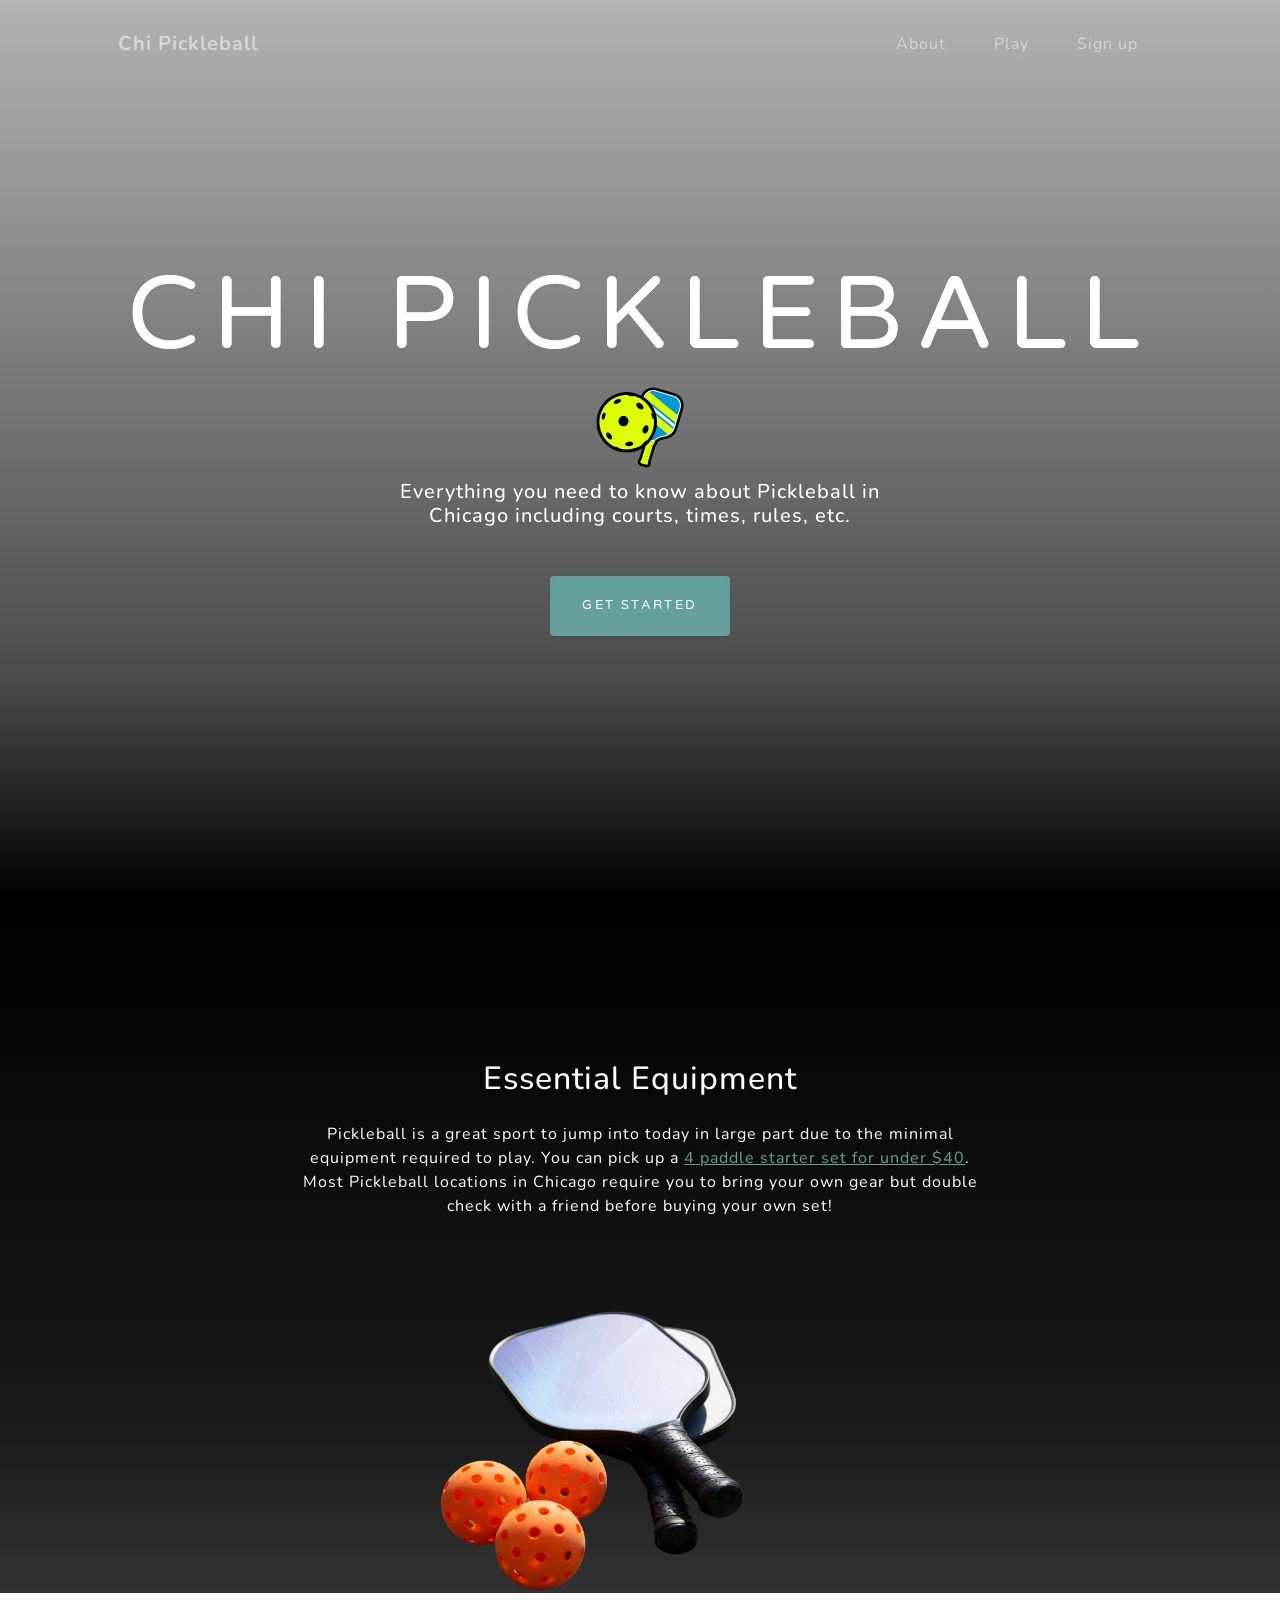
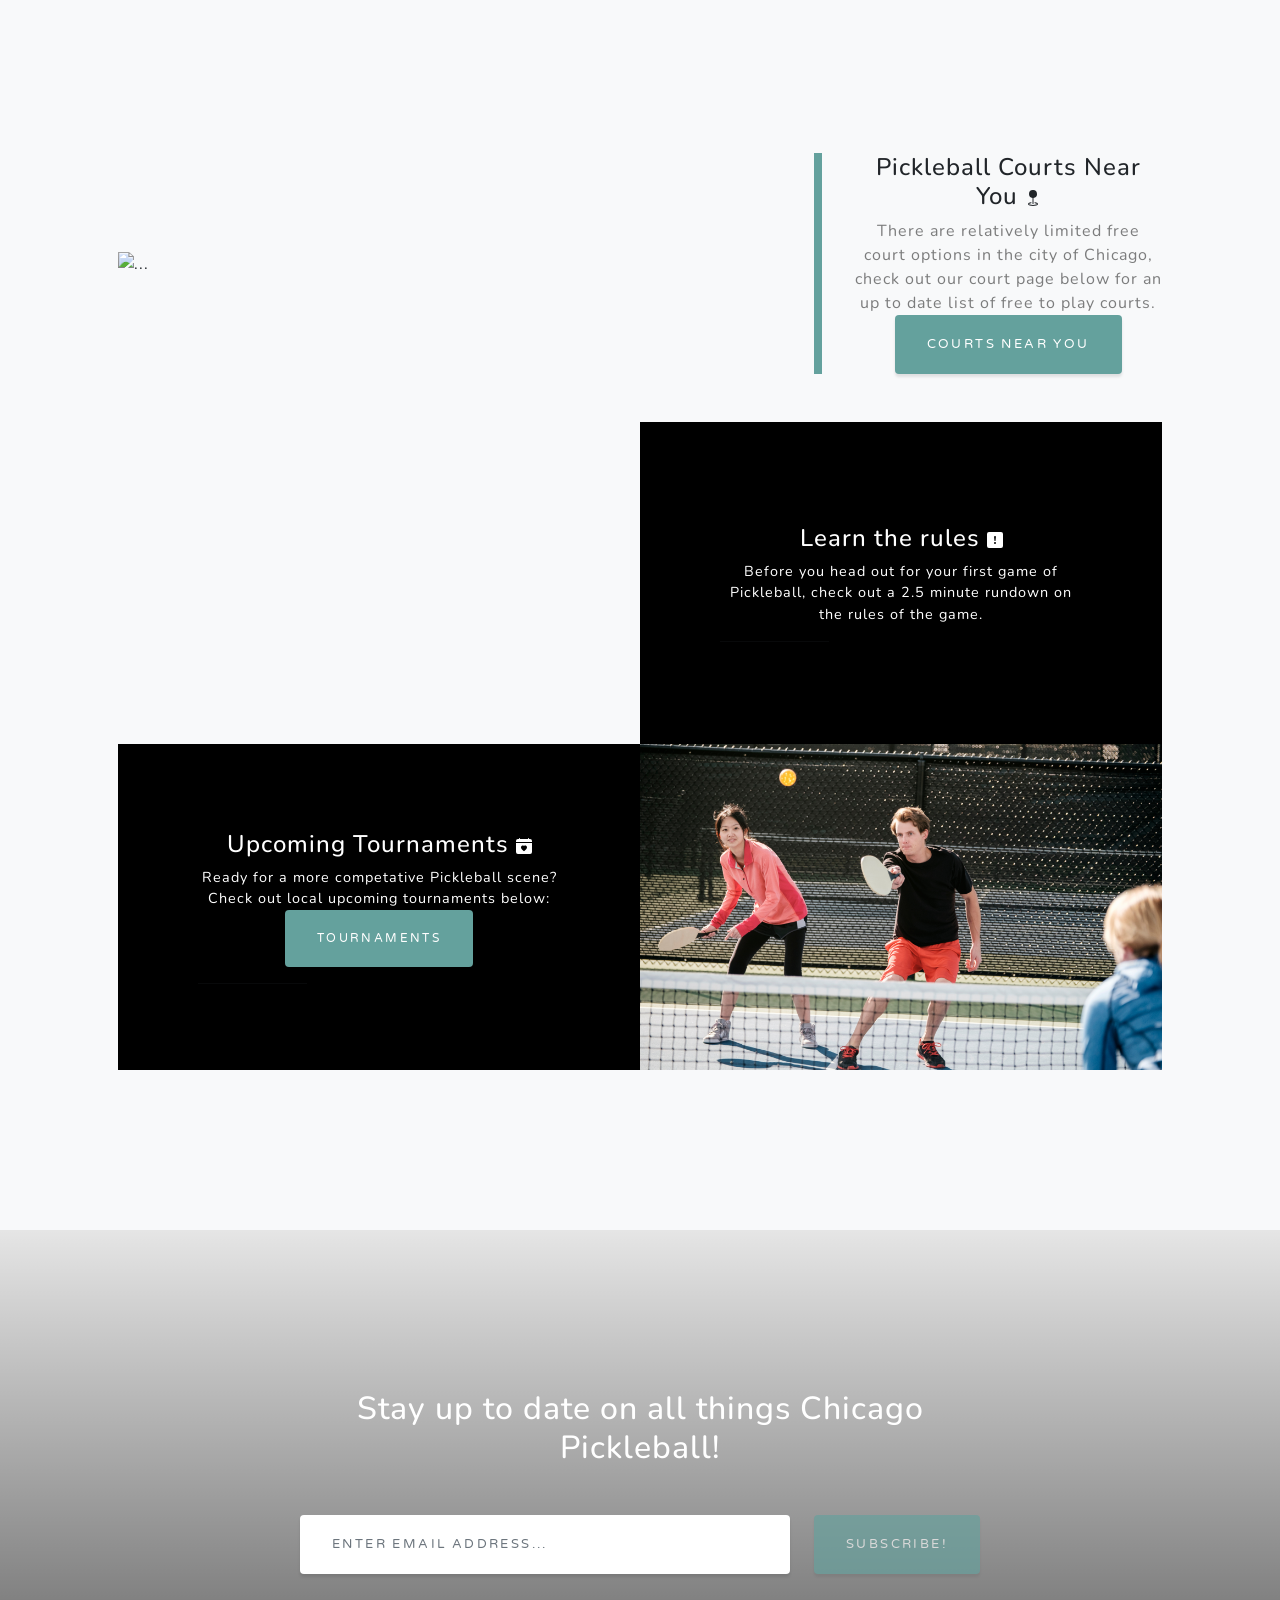
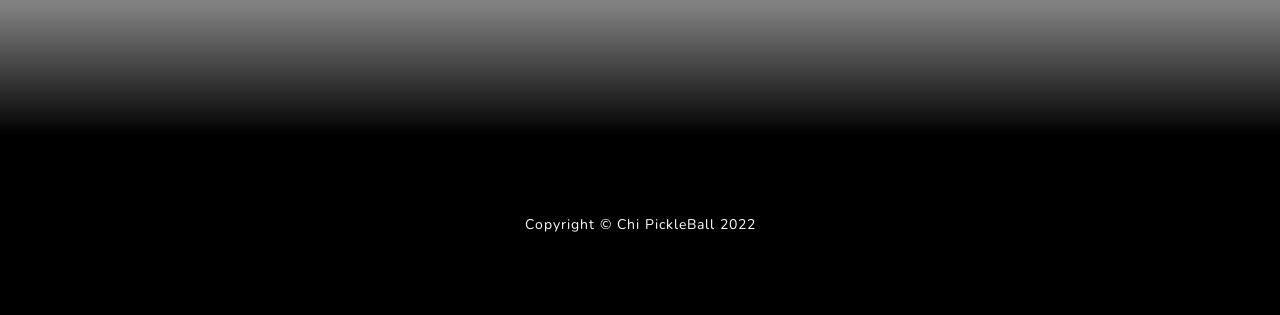
==== index.html @ 242e1f36 "Remove extra outer folder" ====
<!DOCTYPE html>
<html lang="en">
    <head>
        <meta charset="utf-8" />
        <meta name="viewport" content="width=device-width, initial-scale=1, shrink-to-fit=no" />
        <meta name="description" content="The most up to date info on playing Pickleball in Chicago IL" />
        <meta name="author" content="Logan Kilpatrick" />
        <title>Chicago Pickle Ball</title>
        <link rel="icon" type="image/x-icon" href="assets/favicon.ico" />
        <!-- Font Awesome icons (free version)-->
        <script src="https://use.fontawesome.com/releases/v6.1.0/js/all.js" crossorigin="anonymous"></script>
        <!-- Google fonts-->
        <link href="https://fonts.googleapis.com/css?family=Varela+Round" rel="stylesheet" />
        <link href="https://fonts.googleapis.com/css?family=Nunito:200,200i,300,300i,400,400i,600,600i,700,700i,800,800i,900,900i" rel="stylesheet" />
        <!-- Core theme CSS (includes Bootstrap)-->
        <link href="css/styles.css" rel="stylesheet" />
    </head>
    <body id="page-top">
        <!-- Navigation-->
        <nav class="navbar navbar-expand-lg navbar-light fixed-top" id="mainNav">
            <div class="container px-4 px-lg-5">
                <a class="navbar-brand" href="#page-top">Chi Pickleball</a>
                <button class="navbar-toggler navbar-toggler-right" type="button" data-bs-toggle="collapse" data-bs-target="#navbarResponsive" aria-controls="navbarResponsive" aria-expanded="false" aria-label="Toggle navigation">
                    Menu
                    <i class="fas fa-bars"></i>
                </button>
                <div class="collapse navbar-collapse" id="navbarResponsive">
                    <ul class="navbar-nav ms-auto">
                        <li class="nav-item"><a class="nav-link" href="#about">About</a></li>
                        <li class="nav-item"><a class="nav-link" href="#play">Play</a></li>
                        <li class="nav-item"><a class="nav-link" href="#signup">Sign up</a></li>
                    </ul>
                </div>
            </div>
        </nav>
        <!-- Masthead-->
        <header class="masthead">
            <div class="container px-4 px-lg-5 d-flex h-100 align-items-center justify-content-center">
                <div class="d-flex justify-content-center">
                    <div class="text-center">
                        <span><h1 class="mx-auto my-0 text-uppercase">Chi Pickleball <img src = "./assets/img/pickleball-2.svg" width="90px" height="90px" alt="Pickleball SVG"/></h1></span>
                        <h2 class="text-white-50 mx-auto mt-2 mb-5">Everything you need to know about Pickleball in Chicago including courts, times, rules, etc.</h2>
                        <a class="btn btn-primary" href="#about">Get Started</a>
                    </div>
                </div>
            </div>
        </header>
        <!-- About-->
        <section class="about-section text-center" id="about">
            <div class="container px-4 px-lg-5">
                <div class="row gx-4 gx-lg-5 justify-content-center">
                    <div class="col-lg-8">
                        <h2 class="text-white mb-4">Essential Equipment</h2>
                        <p class="text-white-50">
                            Pickleball is a great sport to jump into today in large part due to the minimal equipment required to play. You can pick up a 
                            <a href="https://www.amazon.com/Amicoson-Pickleball-Paddles-Outdoor-Ergonomic/dp/B08P3716LC/ref=sxin_16_ac_d_rm?ac_md=2-2-cGlja2xlYmFsbCBzZXQ%3D-ac_d_rm_rm_rm&content-id=amzn1.sym.568df61d-e115-4cb1-a96a-ba070b8f0935%3Aamzn1.sym.568df61d-e115-4cb1-a96a-ba070b8f0935&crid=3IQTWN3WWXXJQ&cv_ct_cx=pickleball&keywords=pickleball&pd_rd_i=B08P3716LC&pd_rd_r=f5269f7e-c9b0-4157-a852-182ebbaa37f7&pd_rd_w=AXGjg&pd_rd_wg=aDupm&pf_rd_p=568df61d-e115-4cb1-a96a-ba070b8f0935&pf_rd_r=YKSSBPNRASZR2DF01QA3&psc=1&qid=1659361034&sprefix=pickleball%2Caps%2C108&sr=1-3-7d9bfb42-6e38-4445-b604-42cab39e191b">4 paddle starter set for under $40</a>.
                            Most Pickleball locations in Chicago require you to bring your own gear but double check with a friend before buying your own set!
                        </p>
                    </div>
                </div>
                <img class="img-fluid" src="assets/img/racket.png" alt="..." />
            </div>
        </section>
        <!-- Play-->
        <section class="projects-section bg-light" id="play">
            <div class="container px-4 px-lg-5">
                <!-- Featured Project Row-->
                <div class="row gx-0 mb-4 mb-lg-5 align-items-center">
                    <div class="col-xl-8 col-lg-7"><img class="img-fluid mb-3 mb-lg-0" src="assets/img/courts.png" alt="..." /></div>
                    <div class="col-xl-4 col-lg-5">
                        <div class="featured-text text-center text-lg-left">
                            <h4>Pickleball Courts Near You <svg xmlns="http://www.w3.org/2000/svg" width="16" height="16" fill="currentColor" class="bi bi-geo-fill" viewBox="0 0 16 16">
                                <path fill-rule="evenodd" d="M4 4a4 4 0 1 1 4.5 3.969V13.5a.5.5 0 0 1-1 0V7.97A4 4 0 0 1 4 3.999zm2.493 8.574a.5.5 0 0 1-.411.575c-.712.118-1.28.295-1.655.493a1.319 1.319 0 0 0-.37.265.301.301 0 0 0-.057.09V14l.002.008a.147.147 0 0 0 .016.033.617.617 0 0 0 .145.15c.165.13.435.27.813.395.751.25 1.82.414 3.024.414s2.273-.163 3.024-.414c.378-.126.648-.265.813-.395a.619.619 0 0 0 .146-.15.148.148 0 0 0 .015-.033L12 14v-.004a.301.301 0 0 0-.057-.09 1.318 1.318 0 0 0-.37-.264c-.376-.198-.943-.375-1.655-.493a.5.5 0 1 1 .164-.986c.77.127 1.452.328 1.957.594C12.5 13 13 13.4 13 14c0 .426-.26.752-.544.977-.29.228-.68.413-1.116.558-.878.293-2.059.465-3.34.465-1.281 0-2.462-.172-3.34-.465-.436-.145-.826-.33-1.116-.558C3.26 14.752 3 14.426 3 14c0-.599.5-1 .961-1.243.505-.266 1.187-.467 1.957-.594a.5.5 0 0 1 .575.411z"/>
                              </svg></h4>
                            <p class="text-black-50 mb-0">There are relatively limited free court options in the city of Chicago, check out our court page below for an up to date list of free to play courts.</p>
                            <a class="btn btn-primary" href="#">Courts Near You</a>
                            <!-- TODO, need to create a list of courts ^  -->
                        </div>
                    </div>
                </div>
                <!-- Project One Row-->
                <div class="row gx-0 mb-5 mb-lg-0 justify-content-center">
                    <div class="col-lg-6"><iframe width="560" height="315" src="https://www.youtube-nocookie.com/embed/fTvPYdKZqO0" title="YouTube video player" frameborder="0" allow="accelerometer; autoplay; clipboard-write; encrypted-media; gyroscope; picture-in-picture" allowfullscreen></iframe></div>
                    <div class="col-lg-6">
                        <div class="bg-black text-center h-100 project">
                            <div class="d-flex h-100">
                                <div class="project-text w-100 my-auto text-center text-lg-left">
                                    <h4 class="text-white">Learn the rules <svg xmlns="http://www.w3.org/2000/svg" width="16" height="16" fill="currentColor" class="bi bi-exclamation-square-fill" viewBox="0 0 16 16">
                                        <path d="M2 0a2 2 0 0 0-2 2v12a2 2 0 0 0 2 2h12a2 2 0 0 0 2-2V2a2 2 0 0 0-2-2H2zm6 4c.535 0 .954.462.9.995l-.35 3.507a.552.552 0 0 1-1.1 0L7.1 4.995A.905.905 0 0 1 8 4zm.002 6a1 1 0 1 1 0 2 1 1 0 0 1 0-2z"/>
                                      </svg></h4>
                                    <p class="mb-0 text-white-50">Before you head out for your first game of Pickleball, check out a 2.5 minute rundown on the rules of the game.</p>
                                    <hr class="d-none d-lg-block mb-0 ms-0" />
                                </div>
                            </div>
                        </div>
                    </div>
                </div>
                <!-- Project Two Row-->
                <div class="row gx-0 justify-content-center">
                    <div class="col-lg-6"><img class="img-fluid" src="assets/img/tournaments.png" alt="..." /></div>
                    <div class="col-lg-6 order-lg-first">
                        <div class="bg-black text-center h-100 project">
                            <div class="d-flex h-100">
                                <div class="project-text w-100 my-auto text-center text-lg-right">
                                    <h4 class="text-white">Upcoming Tournaments <svg xmlns="http://www.w3.org/2000/svg" width="16" height="16" fill="currentColor" class="bi bi-calendar-heart-fill" viewBox="0 0 16 16">
                                        <path d="M4 .5a.5.5 0 0 0-1 0V1H2a2 2 0 0 0-2 2v1h16V3a2 2 0 0 0-2-2h-1V.5a.5.5 0 0 0-1 0V1H4V.5ZM16 14V5H0v9a2 2 0 0 0 2 2h12a2 2 0 0 0 2-2ZM8 7.993c1.664-1.711 5.825 1.283 0 5.132-5.825-3.85-1.664-6.843 0-5.132Z"/>
                                      </svg></h4>
                                    <p class="mb-0 text-white-50">Ready for a more competative Pickleball scene? Check out local upcoming tournaments below: </p>
                                    <a class="btn btn-primary" href="#">Tournaments</a>
                                    <!-- TODO, Add upcoming tournaments page ^ -->
                                    <hr class="d-none d-lg-block mb-0 me-0" />
                                </div>
                            </div>
                        </div>
                    </div>
                </div>
            </div>
        </section>
        <!-- Signup-->
        <section class="signup-section" id="signup">
            <div class="container px-4 px-lg-5">
                <div class="row gx-4 gx-lg-5">
                    <div class="col-md-10 col-lg-8 mx-auto text-center">
                        <i class="far fa-paper-plane fa-2x mb-2 text-white"></i>
                        <h2 class="text-white mb-5">Stay up to date on all things Chicago Pickleball!</h2>
                        <!-- * * * * * * * * * * * * * * *-->
                        <!-- * * SB Forms Contact Form * *-->
                        <!-- * * * * * * * * * * * * * * *-->
                        <!-- This form is pre-integrated with SB Forms.-->
                        <!-- To make this form functional, sign up at-->
                        <!-- https://startbootstrap.com/solution/contact-forms-->
                        <!-- to get an API token!-->
                        <form class="form-signup" id="contactForm" data-sb-form-api-token="a99328bf-ec66-4e76-bffa-57b0daa35a4c">
                            <!-- Email address input-->
                            <div class="row input-group-newsletter">
                                <div class="col"><input class="form-control" id="emailAddress" type="email" placeholder="Enter email address..." aria-label="Enter email address..." data-sb-validations="required,email" /></div>
                                <div class="col-auto"><button class="btn btn-primary disabled" id="submitButton" type="submit">Subscribe!</button></div>
                            </div>
                            <div class="invalid-feedback mt-2" data-sb-feedback="emailAddress:required">An email is required.</div>
                            <div class="invalid-feedback mt-2" data-sb-feedback="emailAddress:email">Email is not valid.</div>
                            <!-- Submit success message-->
                            <!---->
                            <!-- This is what your users will see when the form-->
                            <!-- has successfully submitted-->
                            <div class="d-none" id="submitSuccessMessage">
                                <div class="text-center mb-3 mt-2 text-white">
                                    <div class="fw-bolder">Form submission successful!</div>
                                </div>
                            </div>
                            <!-- Submit error message-->
                            <!---->
                            <!-- This is what your users will see when there is-->
                            <!-- an error submitting the form-->
                            <div class="d-none" id="submitErrorMessage"><div class="text-center text-danger mb-3 mt-2">Error sending message!</div></div>
                        </form>
                        <script src="https://cdn.startbootstrap.com/sb-forms-latest.js"></script>
                    </div>
                </div>
            </div>
        </section>
        
        <!-- Footer-->
        <footer class="footer bg-black small text-center text-white-50"><div class="container px-4 px-lg-5">Copyright &copy; Chi PickleBall 2022</div></footer>
        <!-- Bootstrap core JS-->
        <script src="https://cdn.jsdelivr.net/npm/bootstrap@5.1.3/dist/js/bootstrap.bundle.min.js"></script>
        <!-- Core theme JS-->
        <script src="js/scripts.js"></script>
        <!-- * * * * * * * * * * * * * * * * * * * * * * * * * * * * * * * * * * * * * * * *-->
        <!-- * *                               SB Forms JS                               * *-->
        <!-- * * Activate your form at https://startbootstrap.com/solution/contact-forms * *-->
        <!-- * * * * * * * * * * * * * * * * * * * * * * * * * * * * * * * * * * * * * * * *-->
        <script src="https://cdn.startbootstrap.com/sb-forms-latest.js"></script>
    </body>
</html>
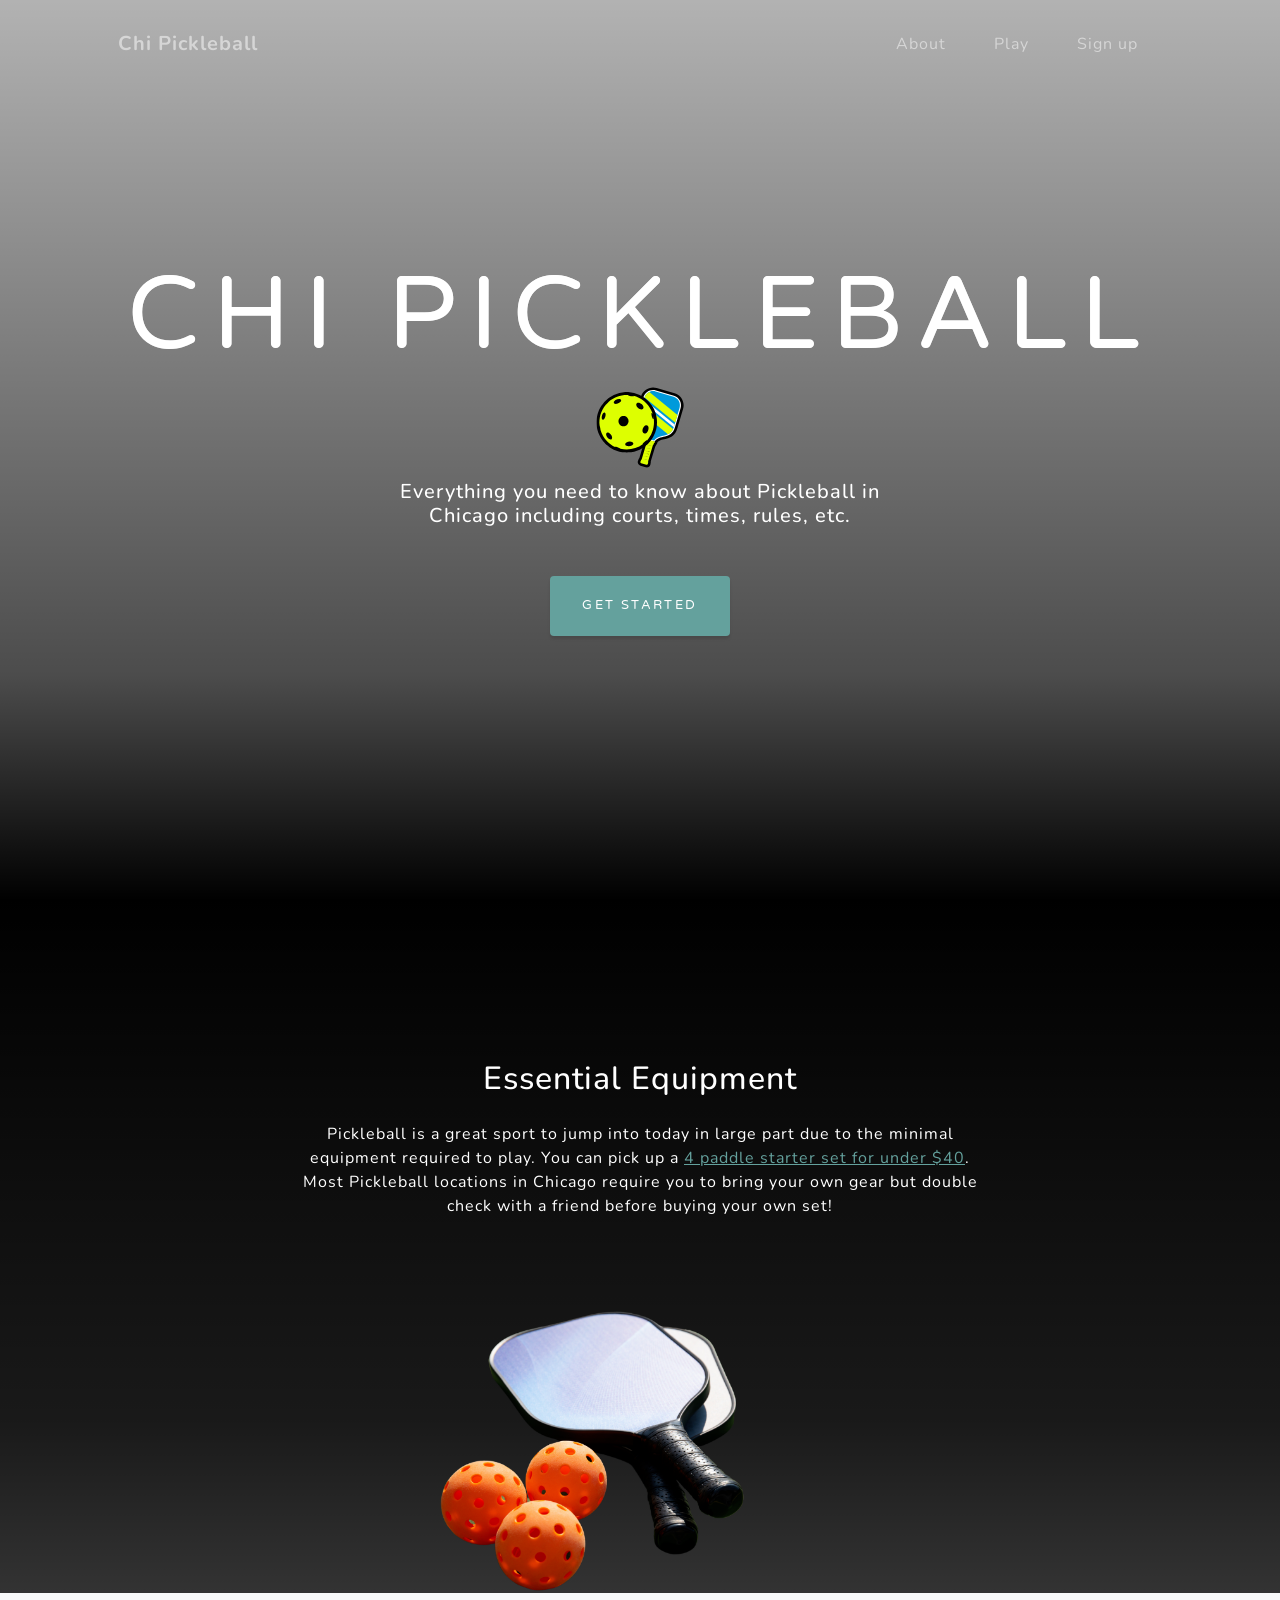
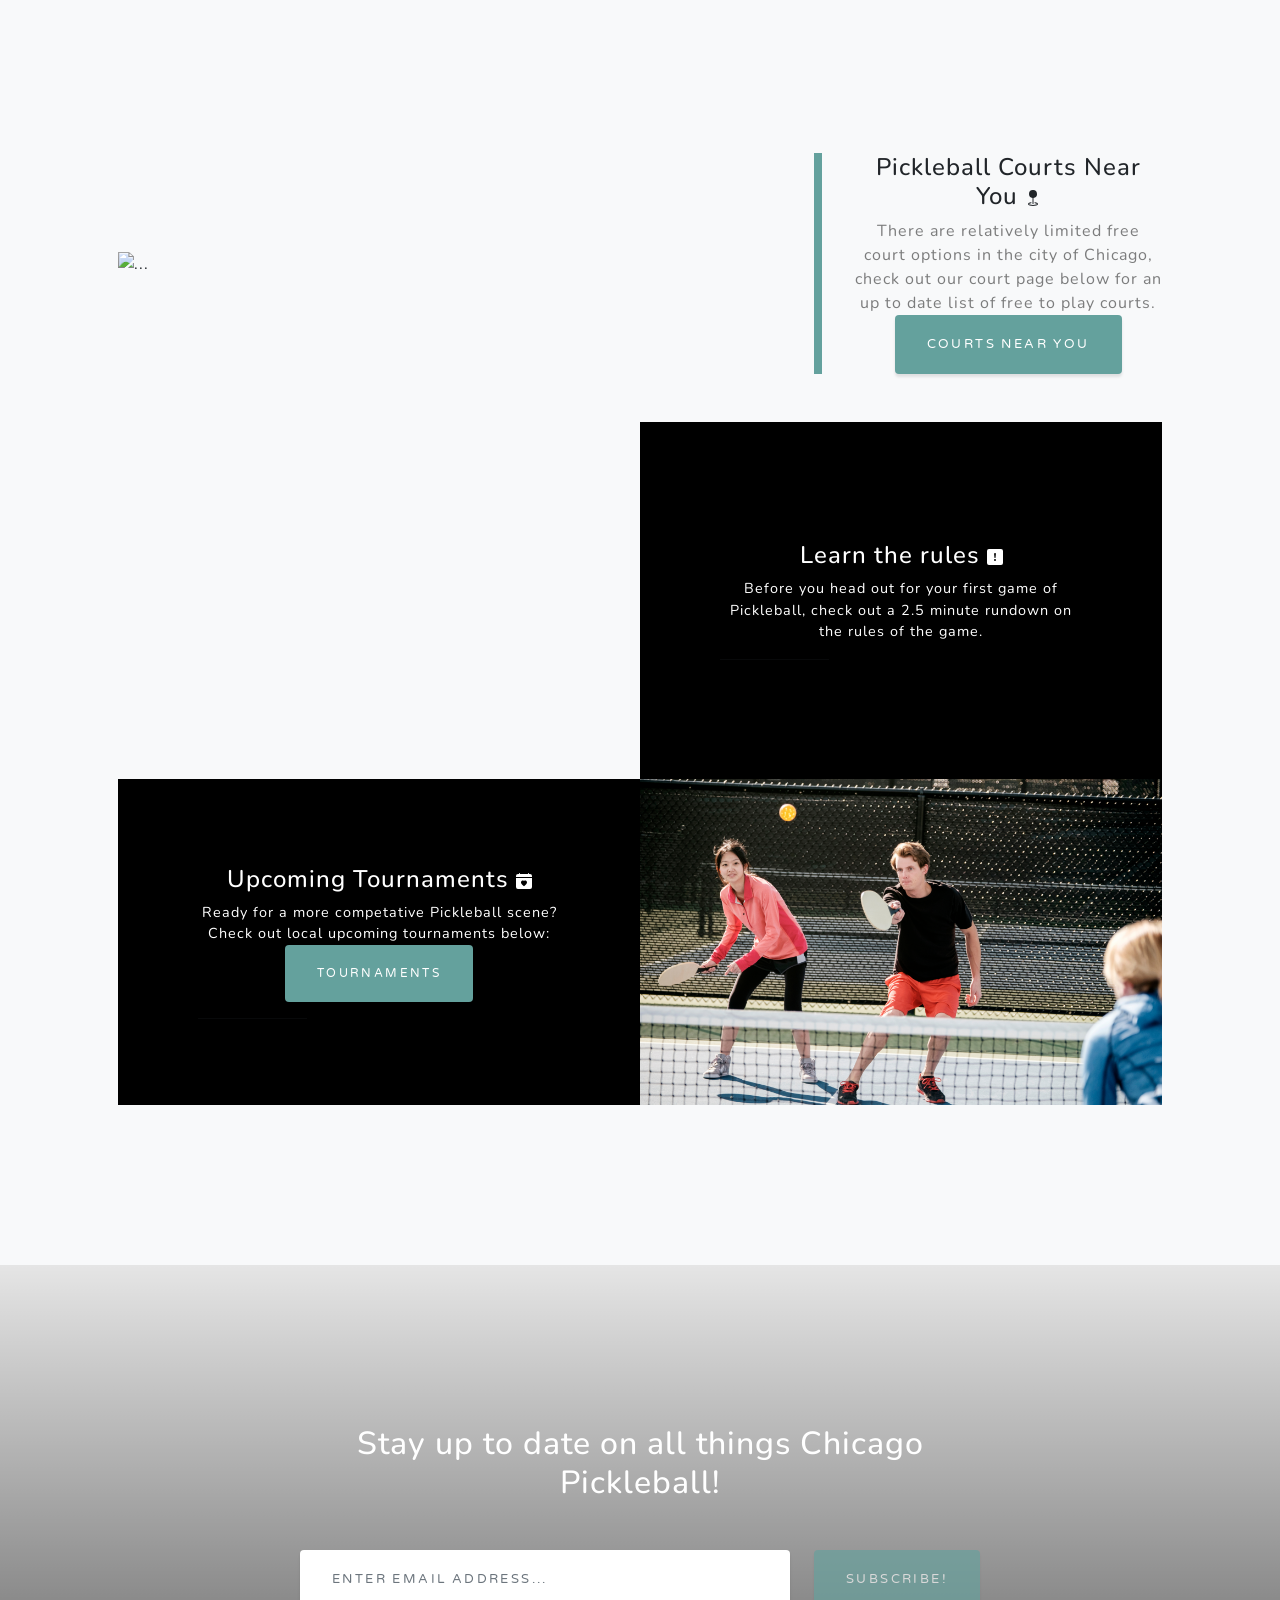
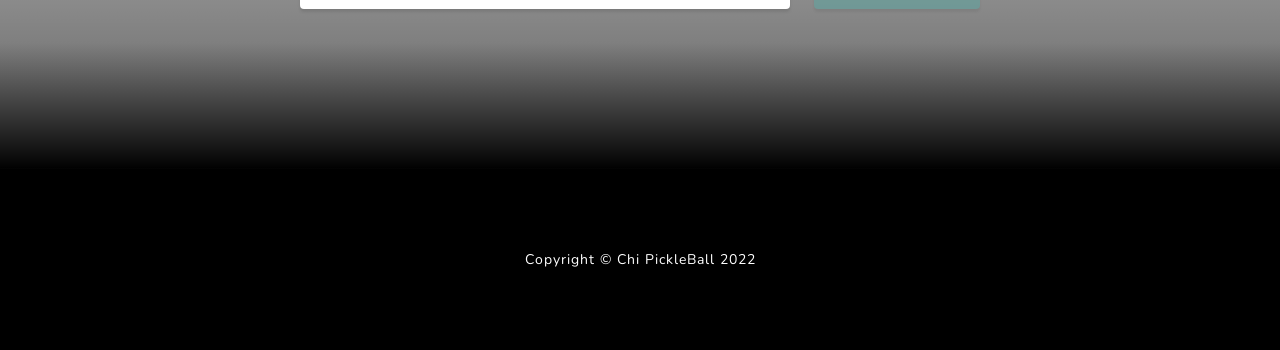
==== commit ddc02f3e: "Switch YT video to dynamic size for mobile" ====
--- a/index.html
+++ b/index.html
@@ -80,7 +80,7 @@
                 </div>
                 <!-- Project One Row-->
                 <div class="row gx-0 mb-5 mb-lg-0 justify-content-center">
-                    <div class="col-lg-6"><iframe width="560" height="315" src="https://www.youtube-nocookie.com/embed/fTvPYdKZqO0" title="YouTube video player" frameborder="0" allow="accelerometer; autoplay; clipboard-write; encrypted-media; gyroscope; picture-in-picture" allowfullscreen></iframe></div>
+                    <div class="col-lg-6"><iframe width="100%" height="350px" src="https://www.youtube-nocookie.com/embed/fTvPYdKZqO0" title="YouTube video player" frameborder="0" allow="accelerometer; autoplay; clipboard-write; encrypted-media; gyroscope; picture-in-picture" allowfullscreen></iframe></div>
                     <div class="col-lg-6">
                         <div class="bg-black text-center h-100 project">
                             <div class="d-flex h-100">
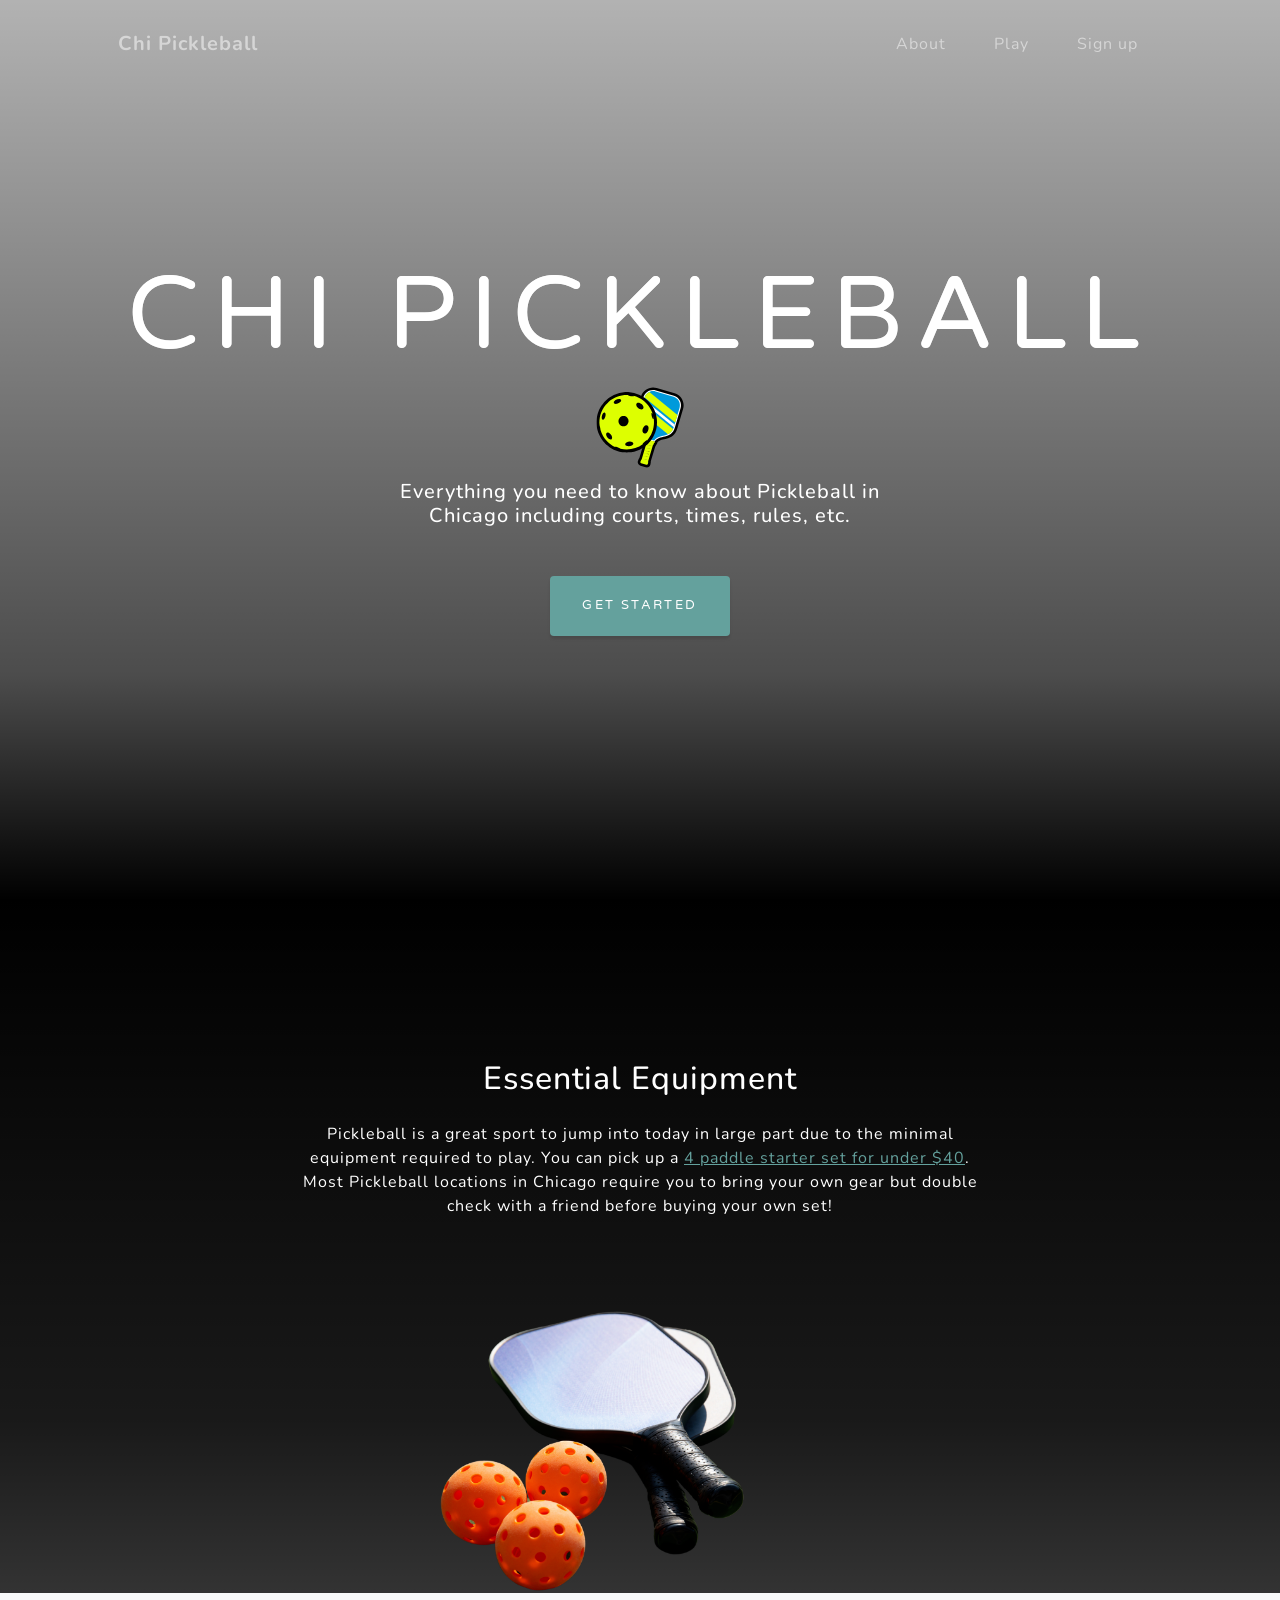
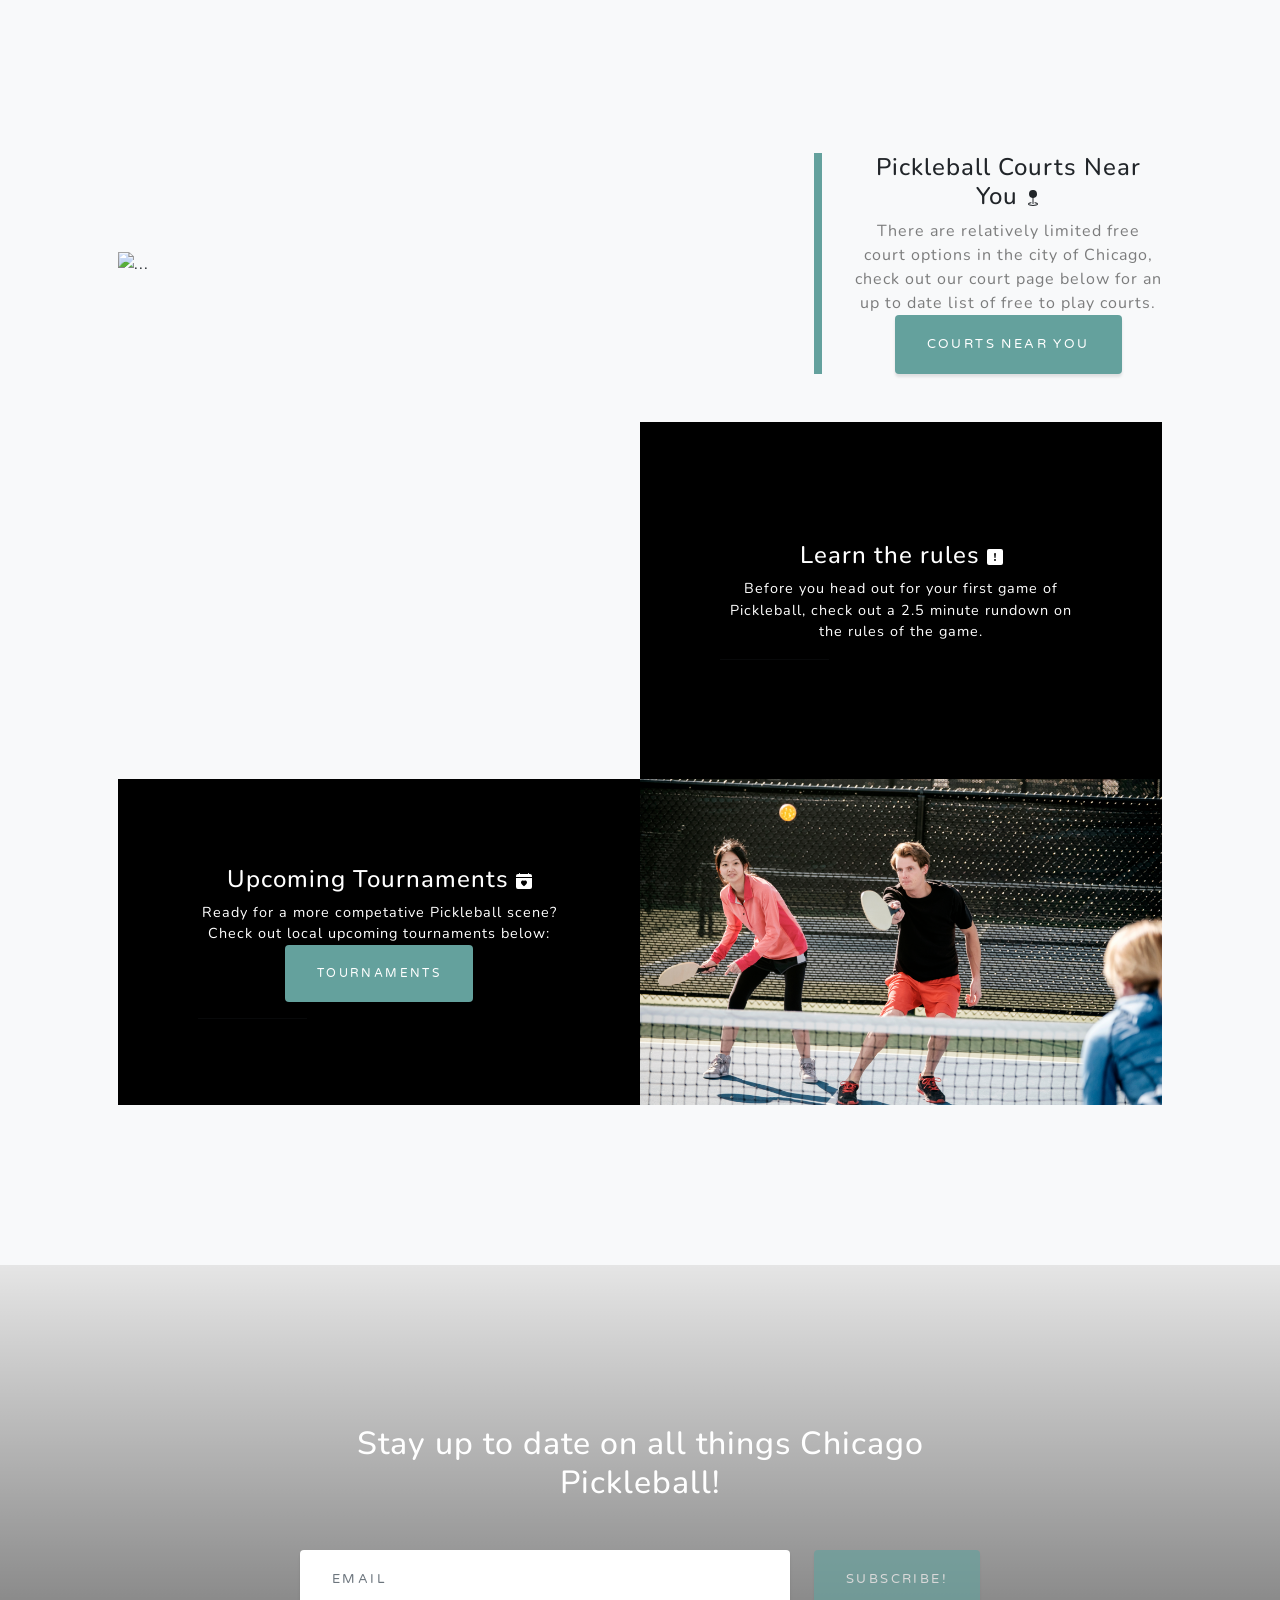
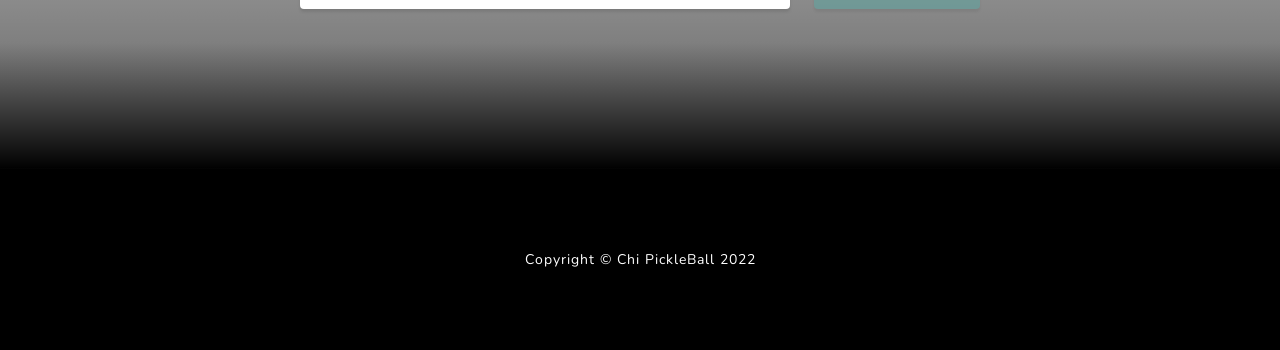
==== commit 90fe8488: "Make placeholder form text shorter for mobile" ====
--- a/index.html
+++ b/index.html
@@ -133,7 +133,7 @@
                         <form class="form-signup" id="contactForm" data-sb-form-api-token="a99328bf-ec66-4e76-bffa-57b0daa35a4c">
                             <!-- Email address input-->
                             <div class="row input-group-newsletter">
-                                <div class="col"><input class="form-control" id="emailAddress" type="email" placeholder="Enter email address..." aria-label="Enter email address..." data-sb-validations="required,email" /></div>
+                                <div class="col"><input class="form-control" id="emailAddress" type="email" placeholder="Email" aria-label="Enter email address..." data-sb-validations="required,email" /></div>
                                 <div class="col-auto"><button class="btn btn-primary disabled" id="submitButton" type="submit">Subscribe!</button></div>
                             </div>
                             <div class="invalid-feedback mt-2" data-sb-feedback="emailAddress:required">An email is required.</div>
